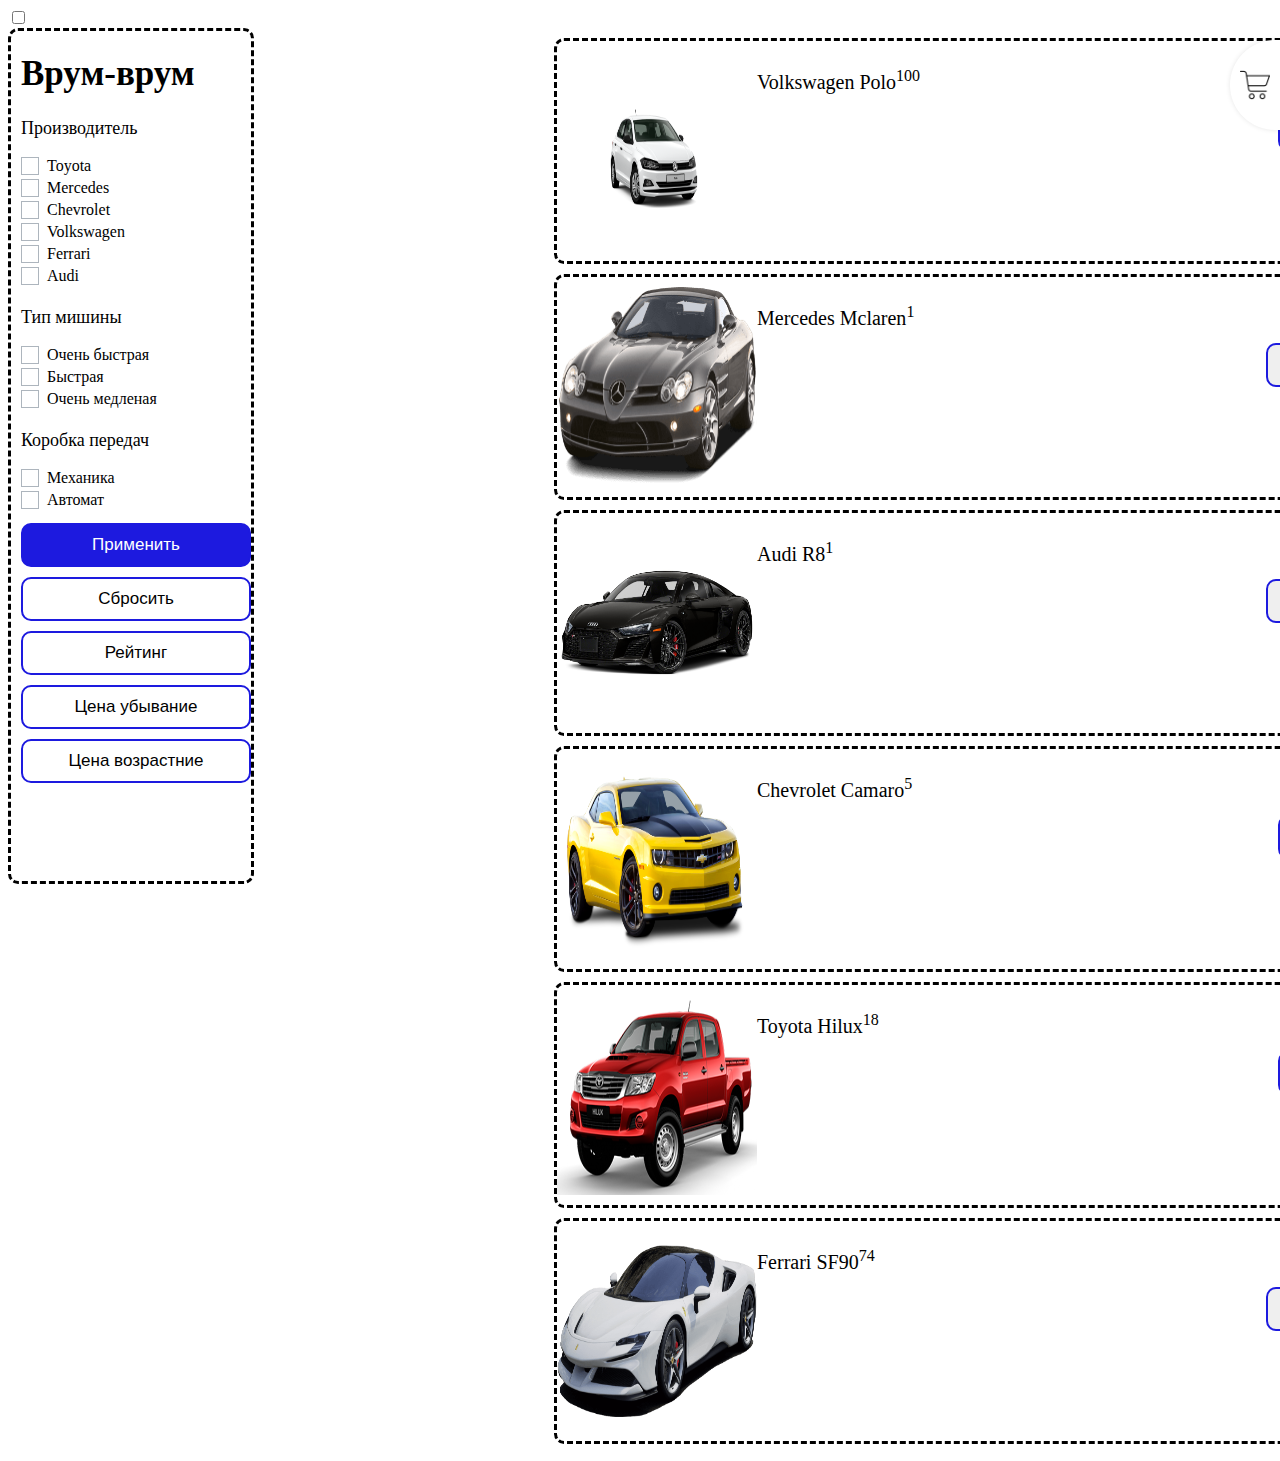
==== Car-car/Car-car.html @ c5bc2312 "Add files via upload" ====
<!doctype html>
<html lang="en">
  <head>
    <meta charset="utf-8">
    <meta name="viewport" content="width=device-width, initial-scale=1">
    <link rel="stylesheet" href="style.css">
    <title>Машинки врум-врум</title>
  </head>
  <body>  

    <input type="checkbox" id="side-checkbox" />
    <div class="side-panel">
      
       <div class="side-button-1-wr">
        <label class="side-button-1" for="side-checkbox">
          <div class="side-b"> <img id="cart" src="img/cart.png" alt="cart"></div>
        </label>
      </div> 

      <div id="korzina">
      <div id="blkbsk"></div>
      <div id="itog">
        <p></p>
        <p id="itog_sum"></p>
      </div>
    </div>
    </div>
     
    <div id="main">
    <div id="ffil">
      <h1>Врум-врум</h1>
      <form action="">
        
        <p class="zag">Производитель</p>

            <input class="custom-checkbox" type="checkbox" name="flist" id="fToyota" value="Toyota">
        <label for="fToyota">Toyota</label>
        <br>
        
            <input class="custom-checkbox" type="checkbox" name="flist" id="fMercedes" value="Mercedes">
        <label for="fMercedes">Mercedes</label>
        <br>

        
          <input class="custom-checkbox" type="checkbox" name="flist" id="fChevrolet" value="Chevrolet">
        <label for="fChevrolet">Chevrolet</label>
        <br>

        
            <input class="custom-checkbox" type="checkbox" name="flist" id="fVolkswagen" value="Volkswagen">
        <label for="fVolkswagen">Volkswagen</label>
        <br>

        
            <input class="custom-checkbox" type="checkbox" name="flist" id="fFerrari" value="Ferrari">
        <label for="fFerrari">Ferrari</label>
        <br>

        
            <input class="custom-checkbox" type="checkbox" name="flist" id="fAudi" value="Audi">
        <label for="fAudi">Audi</label>
        <br>

        <p class="zag">Тип мишины</p>

            <input class="custom-checkbox" type="checkbox" name="flist" id="fVerySpeed" value="VerySpeed">
          <label for="fVerySpeed">Очень быстрая</label>
          <br>
  
              <input class="custom-checkbox" type="checkbox" name="flist" id="fSpeed" value="Speed">
          <label for="fSpeed">Быстрая</label>
          <br>
            
              <input class="custom-checkbox" type="checkbox" name="flist" id="fVeryNotSpeed" value="VeryNotSpeed">
          <label for="fVeryNotSpeed">Очень медленая</label>
          <br>
          
          <p class="zag">Коробка передач</p>
          
              <input class="custom-checkbox" type="checkbox" name="flist" id="fMechanika" value="Mechanika">
          <label for="fMechanika">Механика</label>
          <br>
          
              <input class="custom-checkbox" type="checkbox" name="flist" id="fAvtomat" value="Avtomat">
          <label for="fAvtomat">Автомат</label>
          <br>
        
        <input class="but" type="button" value="Применить" id="bfil">
        <br>
        <input class="but" type="reset" value="Сбросить">
        
        </form>
          <button class="but" id="sort-rating">Рейтинг</button>
          <button class="but" id="sort-ubv">Цена убывание</button>
          <button class="but" id="sort-vzr">Цена возрастние</button>
        </form>

      </form>

    </div>
    
    <div id="content"></div>
          
   
    <script src="code.js?v=1"></script>
  </body>
</html>
---- Car-car/style.css ----
#main{
    display: flex;
}

#content{
    padding-left: 300px;
}

#ffil{
    height: 850px;
    width: 250px;
    border-style: dashed;
    border-radius: 10px;
    padding-left: 10px;
}

h1{
    font-size: 35px;
}

.custom-checkbox{
    position: absolute;
    z-index: -1;
    opacity: 0;
}

.custom-checkbox+label{
    display: inline-flex;
    font-size: 16px;
}

.custom-checkbox+label::before{
    content: '';
    width: 1em;
    border: 1px solid #adb5bd;
    margin-right: 0.5em;
    background-size: 100% 100%;
}

.custom-checkbox:checked+label::before{
    border-color: #ffffff;
    background-color: #0704ad;
}

.custom-checkbox:not(:disabled):not(:checked)+label:hover::before{
  border-color: #0704ad;
}

#bfil{
    width: 230px;
    font-weight: 400;
    font-size: 17px;
    color: #ffffff;
    background-color: #1d1adf;
    border-radius: 10px; 
}
  
#bfil:hover{
    background-color: #0704ad;
    color: #fff;
}

.but{
    width: 230px;
    font-weight: 400;
    font-size: 17px;
    padding: 10px;
    border: 2px solid #1d1adf;
    border-radius: 10px; 
    margin-top: 10px;
    background-color: #ffffff;
}
  
.but:hover{
    background-color: #f8f8f8;
}

.zag{
    font-size: 18px;
}

img{
    width: 200px;
    height: 200px;
}

#card{
    height: 220px;
    width: 900px;
    display: flex;   
    border-style: dashed;
    margin-top: 10px;
    border-radius: 10px;
}

#card_cart{
    height: 220px;
    width: 700px;
    display: flex;   
    border-style: dashed;
    margin-top: 10px;
    border-radius: 10px;
}

#card_left{
    display: flex;   
    margin-block: auto;
}

#card_right{
    margin-left: auto;
    margin-block: -20px;
}

#card_price{
    padding: 22px;
    font-weight: 900;
    font-size: 24px; 
    padding-left: 40px;
    margin-block-end: -10px;
}

#card_name{
    font-weight: 400;
    font-size: 20px;
}

.btnbuy{
    width: 110px;
    font-weight: 400;
    font-size: 17px;
    padding: 10px;
    border: 2px solid #1d1adf;
    border-radius: 10px; 
}
  
.btnbuy:hover{
    border: 1px solid #1d1adf;
}

.side-panel{
    display: flex;
    position: fixed;
    top: 0;
    right: -790px;
    background: #ffffff;
    transition: all 0.5s;   
    width: 750px;
    height: 850px;
    padding: 40px 20px;
}

#blkbsk{
    margin-left: 40px;
}

.side-button-1-wr{
    text-align: center;
    margin-left: -70px;
}

#cart{
    width: 30px;
    height: 30px; 
}

#itog{
    color: #414141;
    display: flex;
    padding-left: 40px;
    font-size: 30px;
}

#itog_sum{
    padding-left: 530px;
    font-size: 30px;
}

.side-button-1 .side-b{
    margin-top: -0px;
    width: 30px;
    height: 70px; 
    padding: 10px 10px;
    border-radius: 100px 0% 0% 100px;
    box-shadow: 0px 0px 5px 0px rgba(0, 0, 0, 0.1);
    line-height: 90px;
    color: #ffffff;
    background: #ffffff; 
}

.side-button-1 .side-b:hover {
    margin-top: -0px;
    width: 30px;
    height: 70px; 
    padding: 10px 10px;
    border-radius: 100px 0% 0% 100px;
    line-height: 90px;
    color: #ffffff;
    background: #1d1adf;    
}

#side-checkbox:checked + .side-panel{
    right: 0;
    box-shadow: 0px 2px 400px 2000px rgba(0, 0, 0, 0.89);    
}
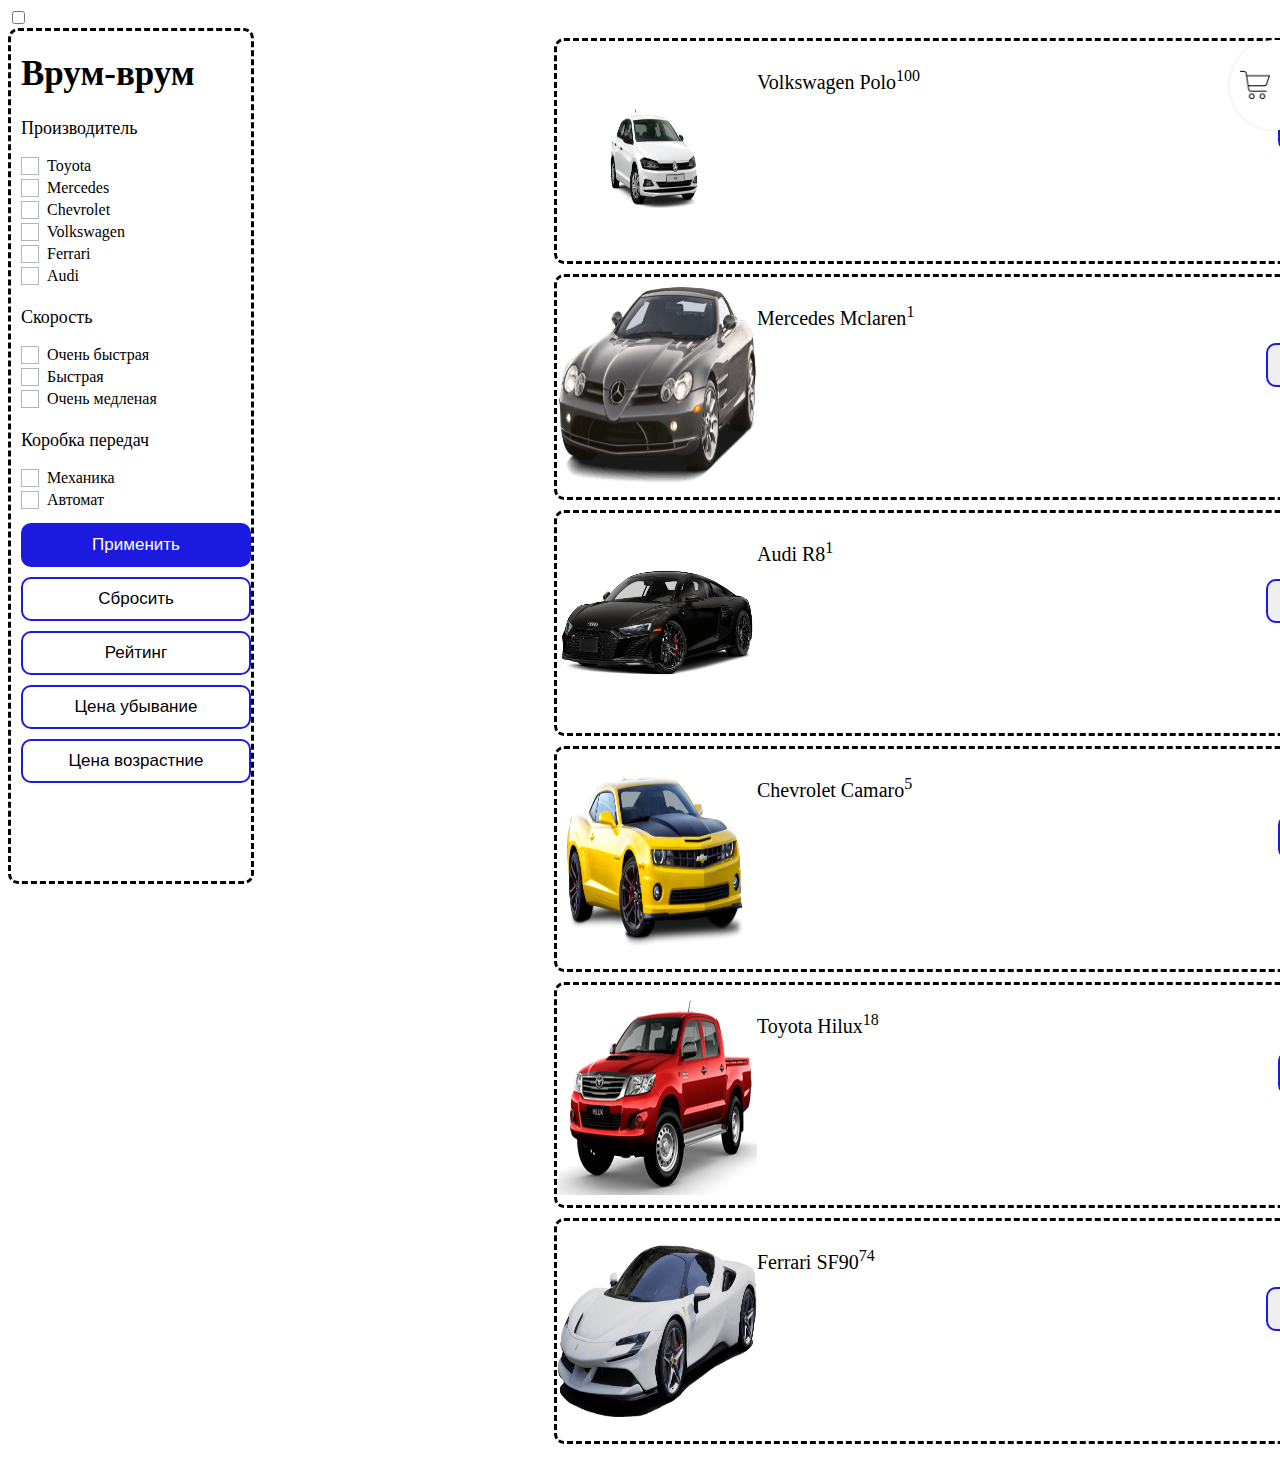
==== commit dffd2efe: "Add files via upload" ====
--- a/Car-car/Car-car.html
+++ b/Car-car/Car-car.html
@@ -61,7 +61,7 @@
         <label for="fAudi">Audi</label>
         <br>
 
-        <p class="zag">Тип мишины</p>
+        <p class="zag">Скорость</p>
 
             <input class="custom-checkbox" type="checkbox" name="flist" id="fVerySpeed" value="VerySpeed">
           <label for="fVerySpeed">Очень быстрая</label>
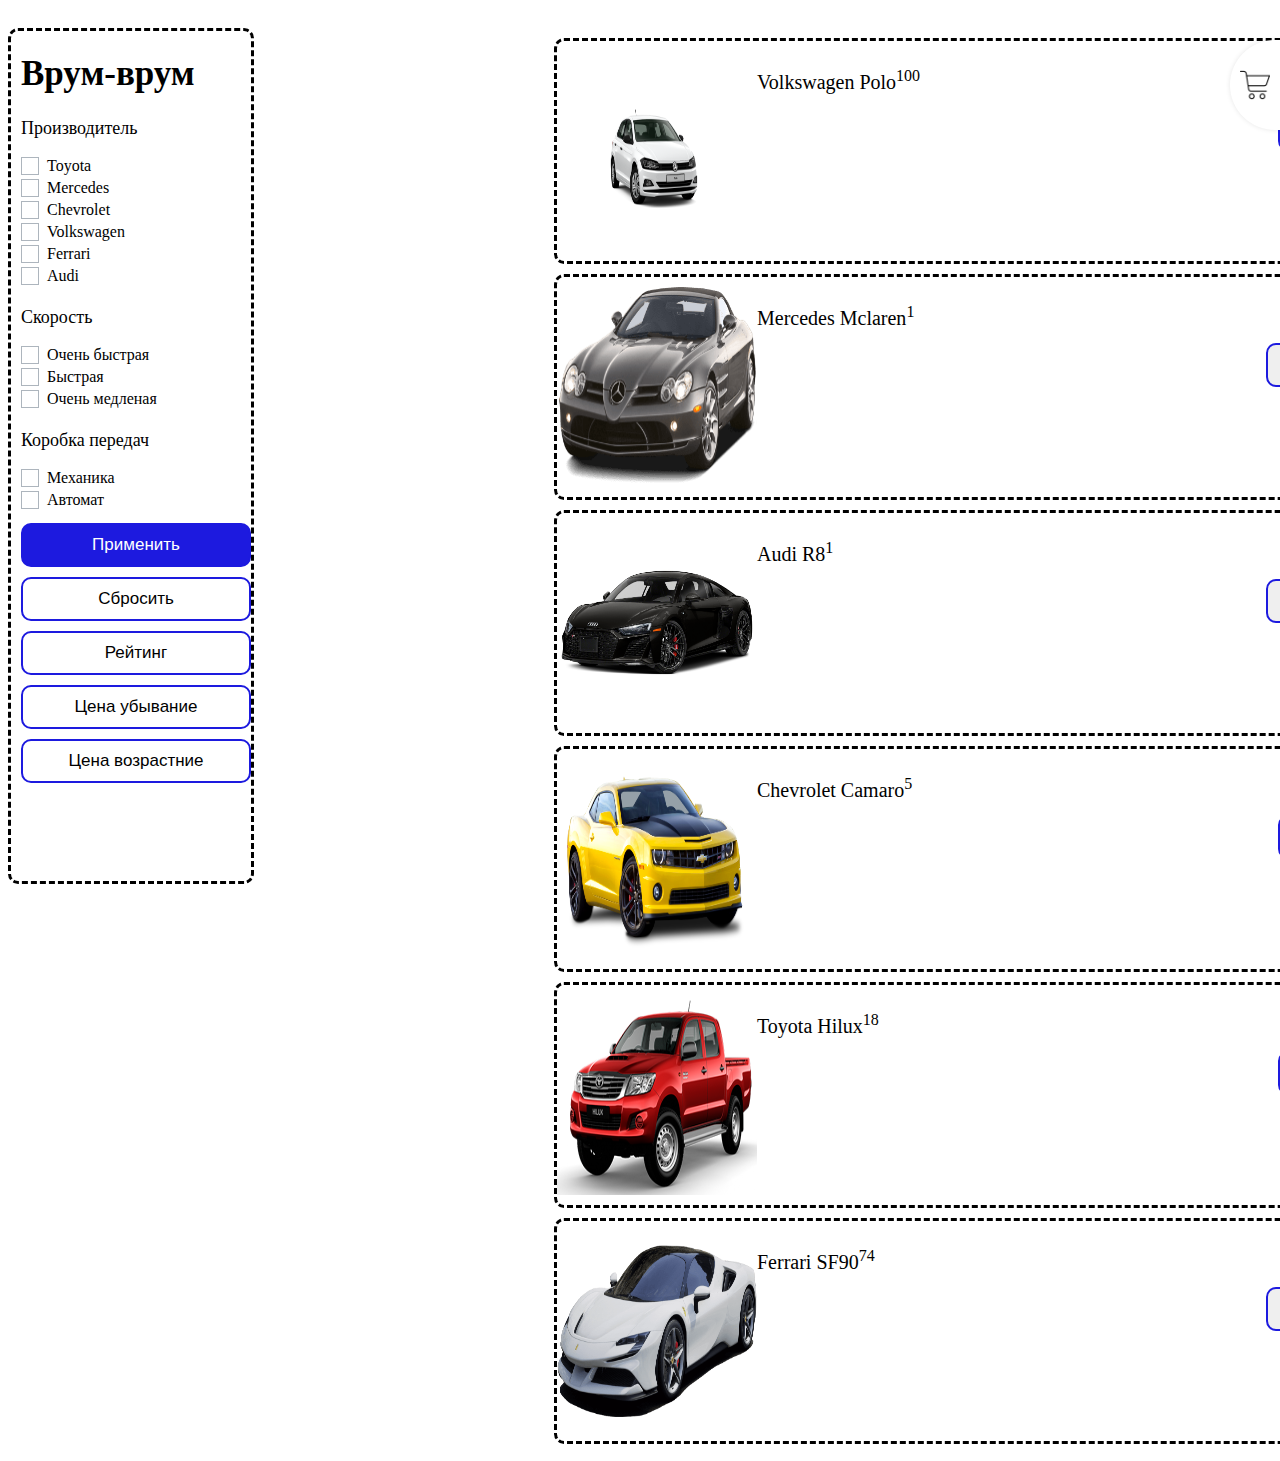
==== commit 018f419e: "Add files via upload" ====
--- a/Car-car/Car-car.html
+++ b/Car-car/Car-car.html
@@ -17,8 +17,8 @@
         </label>
       </div> 
 
-      <div id="korzina">
-      <div id="blkbsk"></div>
+      <div id="basket">
+      <div id="card_bas"></div>
       <div id="itog">
         <p></p>
         <p id="itog_sum"></p>
@@ -27,65 +27,65 @@
     </div>
      
     <div id="main">
-    <div id="ffil">
+    <div id="fful">
       <h1>Врум-врум</h1>
       <form action="">
         
-        <p class="zag">Производитель</p>
+        <p class="filt">Производитель</p>
 
-            <input class="custom-checkbox" type="checkbox" name="flist" id="fToyota" value="Toyota">
+            <input class="checkbox_cs" type="checkbox" name="flist" id="fToyota" value="Toyota">
         <label for="fToyota">Toyota</label>
         <br>
         
-            <input class="custom-checkbox" type="checkbox" name="flist" id="fMercedes" value="Mercedes">
+            <input class="checkbox_cs" type="checkbox" name="flist" id="fMercedes" value="Mercedes">
         <label for="fMercedes">Mercedes</label>
         <br>
 
         
-          <input class="custom-checkbox" type="checkbox" name="flist" id="fChevrolet" value="Chevrolet">
+          <input class="checkbox_cs" type="checkbox" name="flist" id="fChevrolet" value="Chevrolet">
         <label for="fChevrolet">Chevrolet</label>
         <br>
 
         
-            <input class="custom-checkbox" type="checkbox" name="flist" id="fVolkswagen" value="Volkswagen">
+            <input class="checkbox_cs" type="checkbox" name="flist" id="fVolkswagen" value="Volkswagen">
         <label for="fVolkswagen">Volkswagen</label>
         <br>
 
         
-            <input class="custom-checkbox" type="checkbox" name="flist" id="fFerrari" value="Ferrari">
+            <input class="checkbox_cs" type="checkbox" name="flist" id="fFerrari" value="Ferrari">
         <label for="fFerrari">Ferrari</label>
         <br>
 
         
-            <input class="custom-checkbox" type="checkbox" name="flist" id="fAudi" value="Audi">
+            <input class="checkbox_cs" type="checkbox" name="flist" id="fAudi" value="Audi">
         <label for="fAudi">Audi</label>
         <br>
 
-        <p class="zag">Скорость</p>
+        <p class="filt">Скорость</p>
 
-            <input class="custom-checkbox" type="checkbox" name="flist" id="fVerySpeed" value="VerySpeed">
+            <input class="checkbox_cs" type="checkbox" name="flist" id="fVerySpeed" value="VerySpeed">
           <label for="fVerySpeed">Очень быстрая</label>
           <br>
   
-              <input class="custom-checkbox" type="checkbox" name="flist" id="fSpeed" value="Speed">
+              <input class="checkbox_cs" type="checkbox" name="flist" id="fSpeed" value="Speed">
           <label for="fSpeed">Быстрая</label>
           <br>
             
-              <input class="custom-checkbox" type="checkbox" name="flist" id="fVeryNotSpeed" value="VeryNotSpeed">
+              <input class="checkbox_cs" type="checkbox" name="flist" id="fVeryNotSpeed" value="VeryNotSpeed">
           <label for="fVeryNotSpeed">Очень медленая</label>
           <br>
           
-          <p class="zag">Коробка передач</p>
+          <p class="filt">Коробка передач</p>
           
-              <input class="custom-checkbox" type="checkbox" name="flist" id="fMechanika" value="Mechanika">
+              <input class="checkbox_cs" type="checkbox" name="flist" id="fMechanika" value="Mechanika">
           <label for="fMechanika">Механика</label>
           <br>
           
-              <input class="custom-checkbox" type="checkbox" name="flist" id="fAvtomat" value="Avtomat">
+              <input class="checkbox_cs" type="checkbox" name="flist" id="fAvtomat" value="Avtomat">
           <label for="fAvtomat">Автомат</label>
           <br>
         
-        <input class="but" type="button" value="Применить" id="bfil">
+        <input class="but" type="button" value="Применить" id="bful">
         <br>
         <input class="but" type="reset" value="Сбросить">
         
--- a/Car-car/style.css
+++ b/Car-car/style.css
@@ -6,7 +6,7 @@
     padding-left: 300px;
 }
 
-#ffil{
+#fful{
     height: 850px;
     width: 250px;
     border-style: dashed;
@@ -18,18 +18,18 @@
     font-size: 35px;
 }
 
-.custom-checkbox{
+.checkbox_cs{
     position: absolute;
     z-index: -1;
     opacity: 0;
 }
 
-.custom-checkbox+label{
+.checkbox_cs+label{
     display: inline-flex;
     font-size: 16px;
 }
 
-.custom-checkbox+label::before{
+.checkbox_cs+label::before{
     content: '';
     width: 1em;
     border: 1px solid #adb5bd;
@@ -37,16 +37,16 @@
     background-size: 100% 100%;
 }
 
-.custom-checkbox:checked+label::before{
+.checkbox_cs:checked+label::before{
     border-color: #ffffff;
     background-color: #0704ad;
 }
 
-.custom-checkbox:not(:disabled):not(:checked)+label:hover::before{
+.checkbox_cs:not(:disabled):not(:checked)+label:hover::before{
   border-color: #0704ad;
 }
 
-#bfil{
+#bful{
     width: 230px;
     font-weight: 400;
     font-size: 17px;
@@ -55,7 +55,7 @@
     border-radius: 10px; 
 }
   
-#bfil:hover{
+#bful:hover{
     background-color: #0704ad;
     color: #fff;
 }
@@ -75,7 +75,7 @@
     background-color: #f8f8f8;
 }
 
-.zag{
+.filt{
     font-size: 18px;
 }
 
@@ -150,7 +150,7 @@
     padding: 40px 20px;
 }
 
-#blkbsk{
+#card_bas{
     margin-left: 40px;
 }
 
@@ -199,6 +199,10 @@
     background: #1d1adf;    
 }
 
+#side-checkbox{
+    opacity: 0;
+}
+
 #side-checkbox:checked + .side-panel{
     right: 0;
     box-shadow: 0px 2px 400px 2000px rgba(0, 0, 0, 0.89);    
